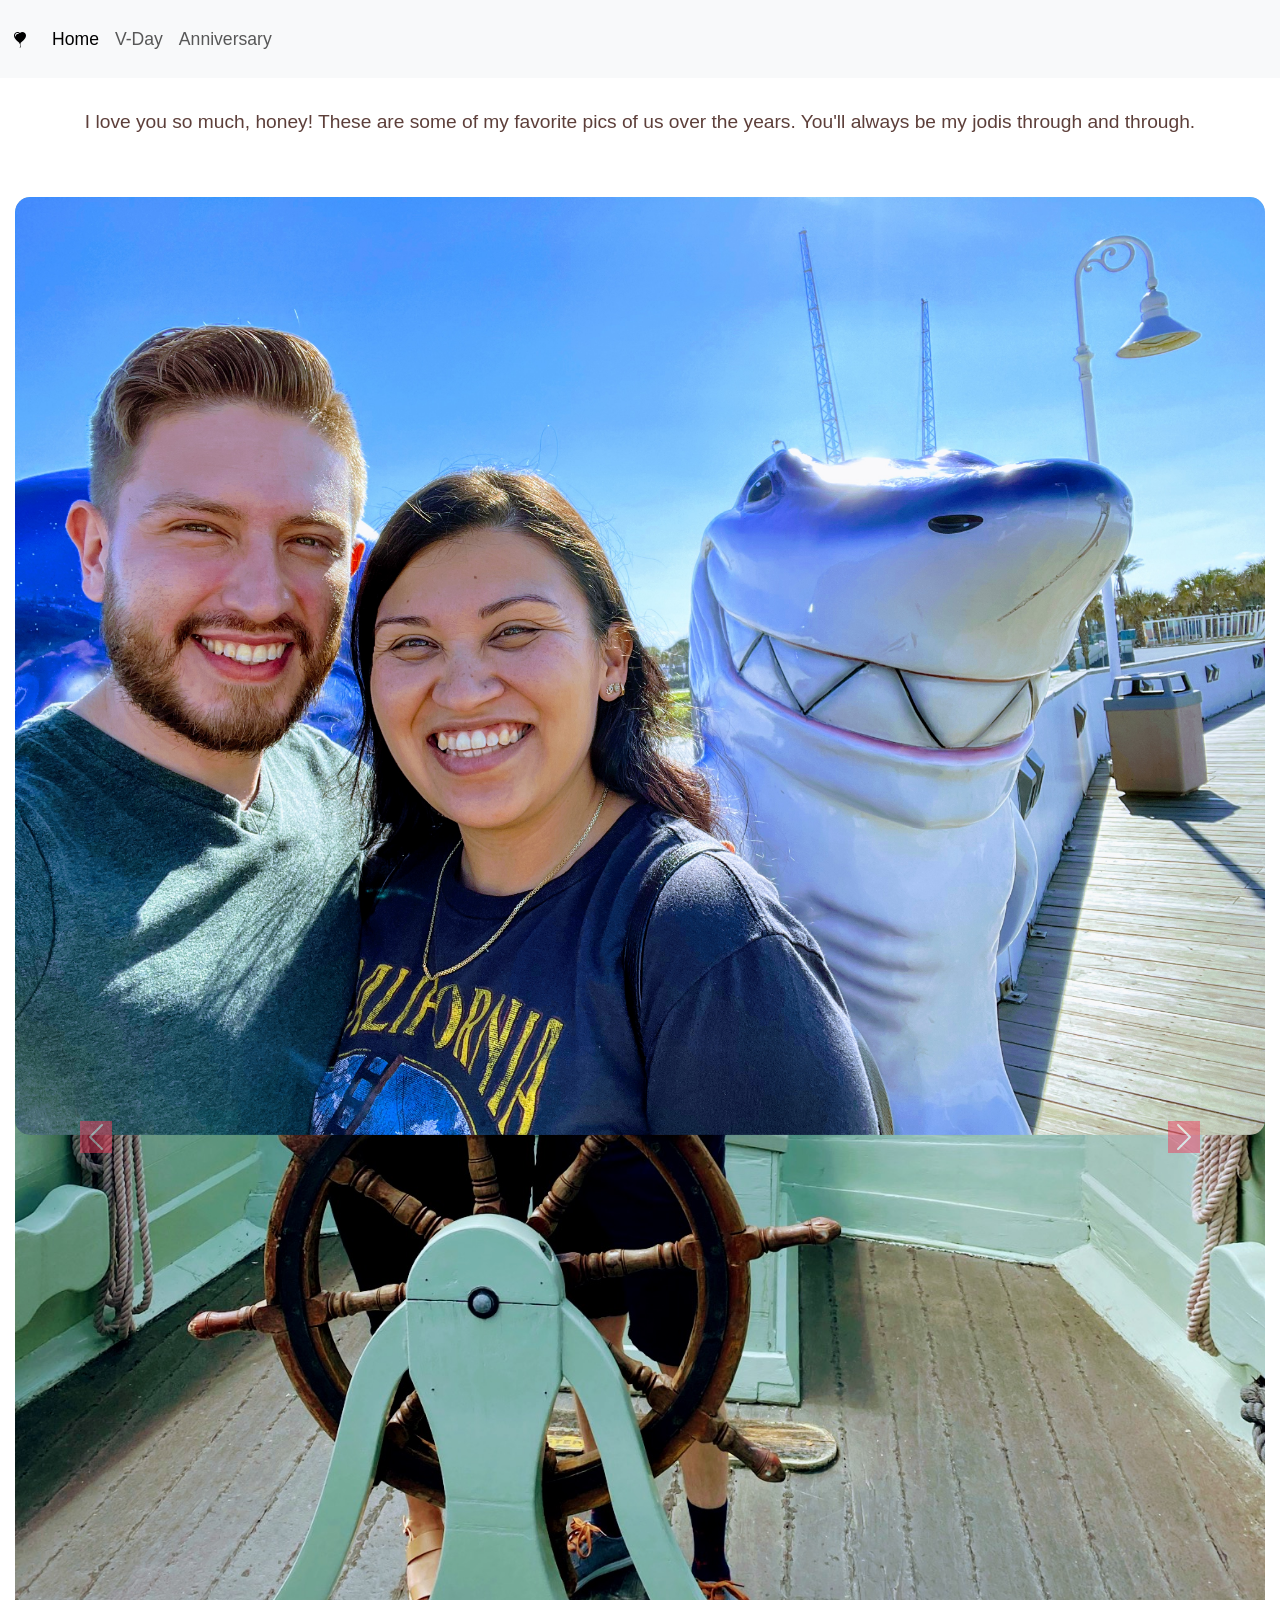
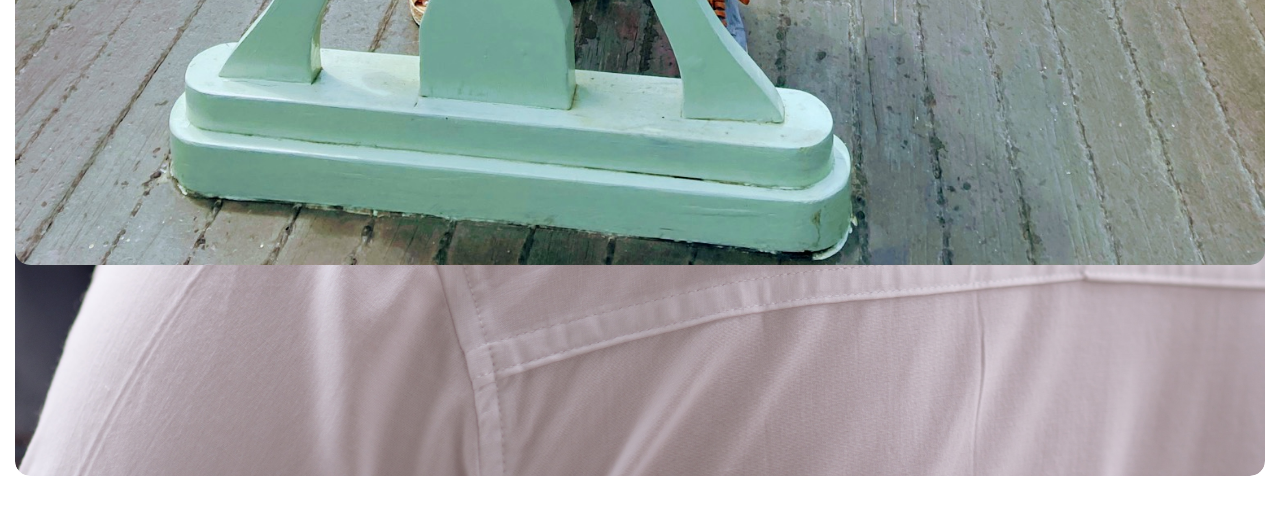
==== index.html @ f852d756 "initial commit" ====
<!DOCTYPE html>
<html lang="en">

<head>
    <meta charset="UTF-8">
    <meta name="viewport" content="width=device-width, initial-scale=1.0">
    <link href="https://cdn.jsdelivr.net/npm/bootstrap@5.3.3/dist/css/bootstrap.min.css" rel="stylesheet"
        integrity="sha384-QWTKZyjpPEjISv5WaRU9OFeRpok6YctnYmDr5pNlyT2bRjXh0JMhjY6hW+ALEwIH" crossorigin="anonymous">
    <link rel="stylesheet" href="./CSS/styles.css">
    <title>ILLoveYouMyJodis</title>
</head>

<body>

    <nav class="navbar navbar-expand-lg bg-body-tertiary sticky-top">
        <div class="container-fluid">
            <a class="navbar-brand" href="#"><svg xmlns="http://www.w3.org/2000/svg" width="16" height="16"
                    fill="currentColor" class="bi bi-balloon-heart-fill" viewBox="0 0 16 16">
                    <path fill-rule="evenodd"
                        d="M8.49 10.92C19.412 3.382 11.28-2.387 8 .986 4.719-2.387-3.413 3.382 7.51 10.92l-.234.468a.25.25 0 1 0 .448.224l.04-.08c.009.17.024.315.051.45.068.344.208.622.448 1.102l.013.028c.212.422.182.85.05 1.246-.135.402-.366.751-.534 1.003a.25.25 0 0 0 .416.278l.004-.007c.166-.248.431-.646.588-1.115.16-.479.212-1.051-.076-1.629-.258-.515-.365-.732-.419-1.004a2 2 0 0 1-.037-.289l.008.017a.25.25 0 1 0 .448-.224l-.235-.468ZM6.726 1.269c-1.167-.61-2.8-.142-3.454 1.135-.237.463-.36 1.08-.202 1.85.055.27.467.197.527-.071.285-1.256 1.177-2.462 2.989-2.528.234-.008.348-.278.14-.386" />
                </svg>
            </a>
            <button class="navbar-toggler" type="button" data-bs-toggle="collapse" data-bs-target="#navbarNav"
                aria-controls="navbarNav" aria-expanded="false" aria-label="Toggle navigation">
                <span class="navbar-toggler-icon"></span>
            </button>
            <div class="collapse navbar-collapse" id="navbarNav">
                <ul class="navbar-nav">
                    <li class="nav-item">
                        <a class="nav-link active" aria-current="page" href="/index.html">Home</a>
                    </li>
                    <li class="nav-item">
                        <a class="nav-link" href="/v-day.html">V-Day</a>
                    </li>
                    <li class="nav-item">
                        <a class="nav-link" href="/Anniversary.html">Anniversary</a>
                    </li>
                </ul>
            </div>
        </div>
    </nav>

    <div class="d-flex align-items-center justify-content-center">
        <p class="contentElement">
            I love you so much, honey! These are some of my favorite pics of us over the years. You'll always be my jodis
            through and through.
        </p>
    </div>
    <div class="d-flex align-items-center justify-content-center">
        <div id="carouselExampleAutoplaying"
            class="carousel slide carousel-fade contentElement"
            data-bs-ride="carousel">
            <div class="carousel-inner">
                <div class="carousel-item active">
                    <img src="./Images/Engagement.JPG" class="d-block w-100" alt="...">
                </div>
                <div class="carousel-item">
                    <img src="./Images/IMG_3852.jpg" class="d-block w-100" alt="...">
                </div>
                <div class="carousel-item">
                    <img src="./Images/IMG_5692.jpg" class="d-block w-100" alt="...">
                </div>
                <div class="carousel-item active">
                    <img src="./Images/IMG_0100.JPG" class="d-block w-100" alt="...">
                </div>
                <div class="carousel-item">
                    <img src="./Images/IMG_0163.jpg" class="d-block w-100" alt="...">
                </div>
                <div class="carousel-item">
                    <img src="./Images/IMG_0204.jpg" class="d-block w-100" alt="...">
                </div>
                <div class="carousel-item active">
                    <img src="./Images/IMG_0323.jpg" class="d-block w-100" alt="...">
                </div>
                <div class="carousel-item">
                    <img src="./Images/IMG_0348.JPG" class="d-block w-100" alt="...">
                </div>
                <div class="carousel-item">
                    <img src="./Images/IMG_0388.JPG" class="d-block w-100" alt="...">
                </div>
                <div class="carousel-item active">
                    <img src="./Images/IMG_0956.jpg" class="d-block w-100" alt="...">
                </div>
                <div class="carousel-item">
                    <img src="./Images/IMG_1222.jpg" class="d-block w-100" alt="...">
                </div>
                <div class="carousel-item">
                    <img src="./Images/IMG_1268.JPG" class="d-block w-100" alt="...">
                </div>
            </div>
            <button class="carousel-control-prev" type="button" data-bs-target="#carouselExampleAutoplaying"
                data-bs-slide="prev">
                <span class="carousel-control-prev-icon" aria-hidden="true"></span>
                <span class="visually-hidden">Previous</span>
            </button>
            <button class="carousel-control-next" type="button" data-bs-target="#carouselExampleAutoplaying"
                data-bs-slide="next">
                <span class="carousel-control-next-icon" aria-hidden="true"></span>
                <span class="visually-hidden">Next</span>
            </button>
        </div>
    </div>

    <script src="https://cdn.jsdelivr.net/npm/bootstrap@5.3.3/dist/js/bootstrap.bundle.min.js"
        integrity="sha384-YvpcrYf0tY3lHB60NNkmXc5s9fDVZLESaAA55NDzOxhy9GkcIdslK1eN7N6jIeHz"
        crossorigin="anonymous"></script>
</body>

</html>
---- CSS/styles.css ----
body {
    font-family: 'Montserrat', sans-serif;
    color: #5d3f3a;  /* Darker text for good readability */
    margin: 0;
    padding: 0;
    border: 0;
}

.navbar {
    background-color: #f03e5f;  /* Valentine Red */
    padding: 1rem 0;  /* Make navbar a bit taller */
}

.navbar-brand svg {
    height: 30px;  /* Slightly bigger icon */
}

.nav-link {
    padding: 10px 20px;
    font-size: 1.1rem;  /* Slightly larger font for readability */
}

.nav-link:hover {
    color: #f8e5e0 !important;  /* Light pink on hover */
}

.card {
    background-color: #fff;
    border-radius: 15px;
    box-shadow: 0 4px 6px rgba(0, 0, 0, 0.1);
}

.card-body {
    padding: 2rem;
}

.card-text {
    line-height: 1.8;
    font-size: 1.2rem;
    text-align: center;
    color: #5d3f3a;
}

.card-img-top {
    border-top-left-radius: 15px;
    border-top-right-radius: 15px;
    object-fit: cover;
    height: 250px;
}

.vdayCard {
    margin-top: 20px;
    margin-bottom: 50px;
    display: flex;
    justify-content: center;
    align-items: center;
}

.tile {
    max-width: 100%;
    width: 23rem;
    text-align: center;
    background-color: #fff;
    border-radius: 15px;
    box-shadow: 0 4px 6px rgba(0, 0, 0, 0.1);
}

.contentElement {
    margin-top: 30px;  /* Adds spacing between content */
    margin-bottom: 30px;  /* Adds space below the text */
    padding: 0 15px;
    font-size: 1.2rem;
    text-align: center;
}

.carousel {
    margin-top: 30px;
    margin-bottom: 30px;
}

.carousel-inner {
    border-radius: 15px;
    overflow: hidden;
}

.carousel-item img {
    border-radius: 15px;  /* Rounded corners for carousel images */
    object-fit: cover;
}

.carousel-control-prev-icon, .carousel-control-next-icon {
    background-color: #f03e5f;  /* Red control arrows */
}


@media (max-width: 576px) {
    .carousel-inner img {
        object-fit: cover;
    }

    .tile {
        width: 90%;
    }

    .card-text {
        font-size: 1rem;
    }

    .navbar-brand svg {
        height: 25px;
    }

    .nav-link {
        font-size: 1rem;
    }
}
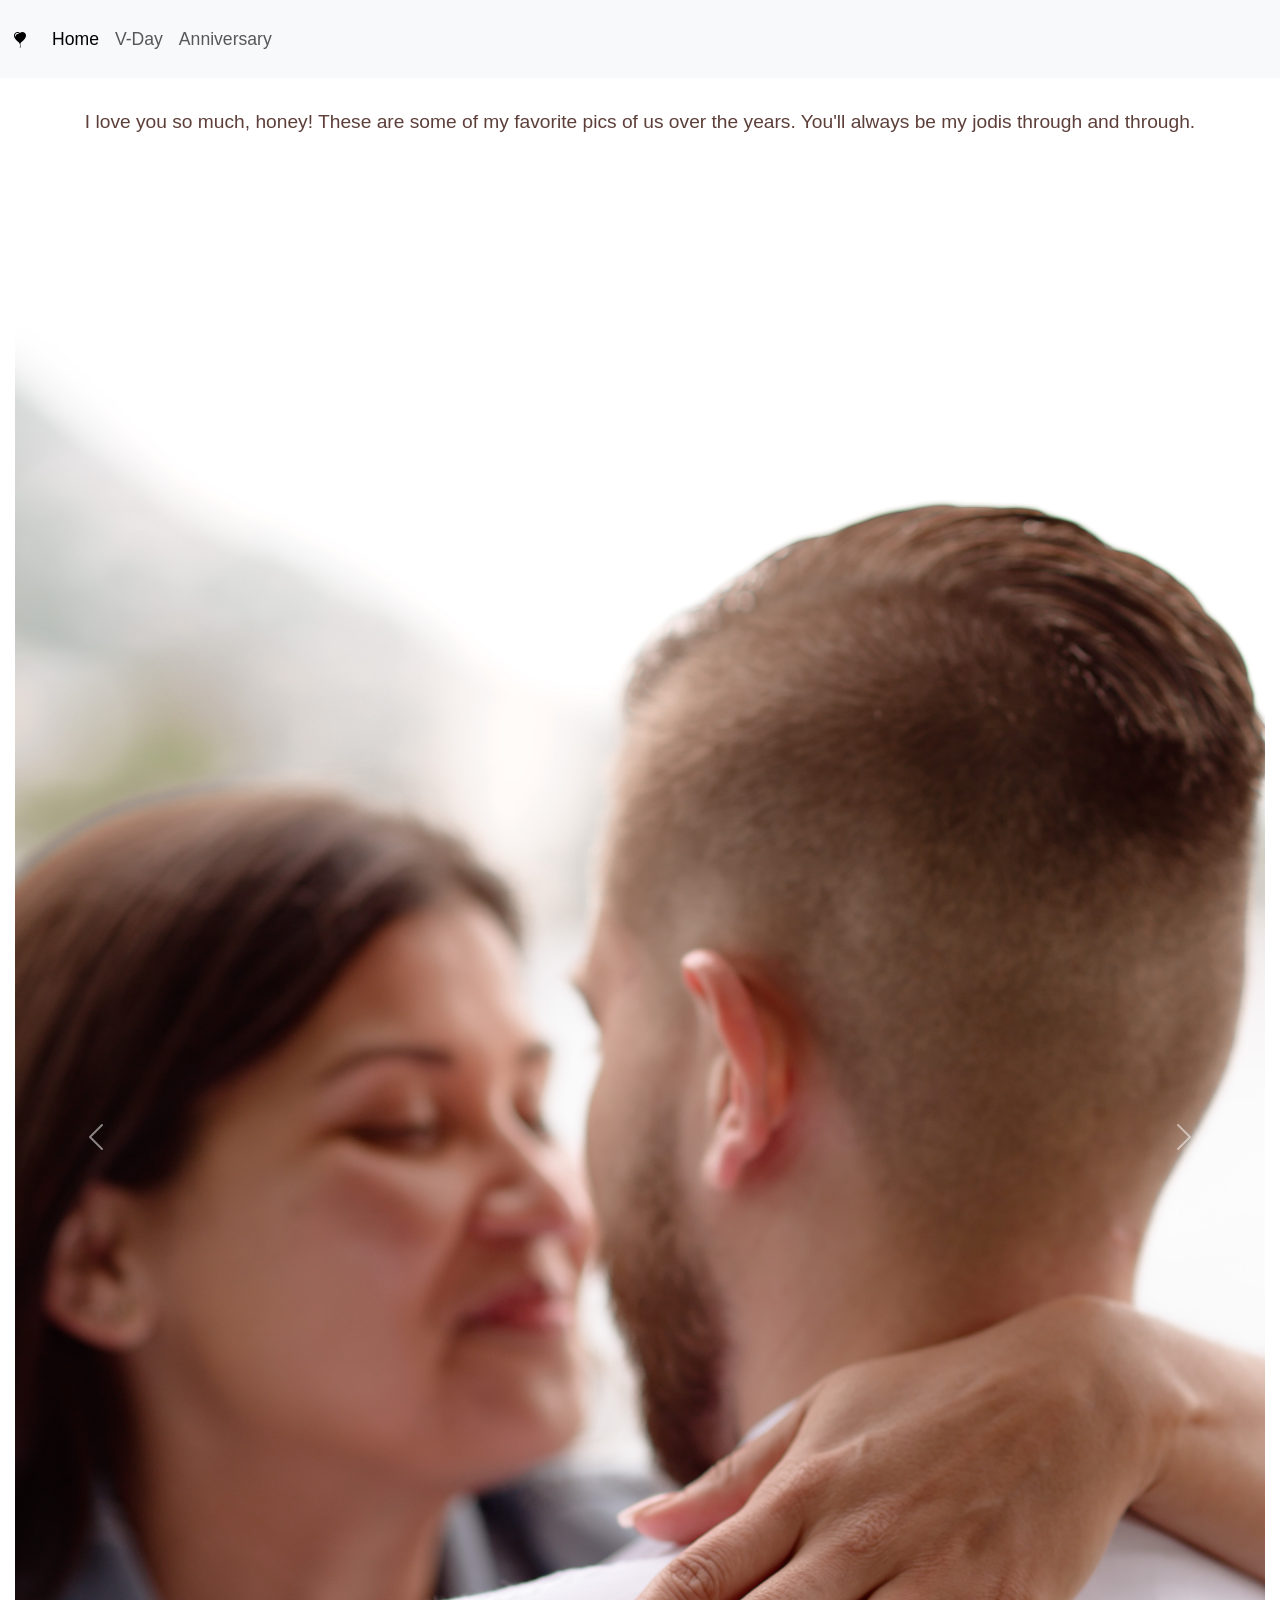
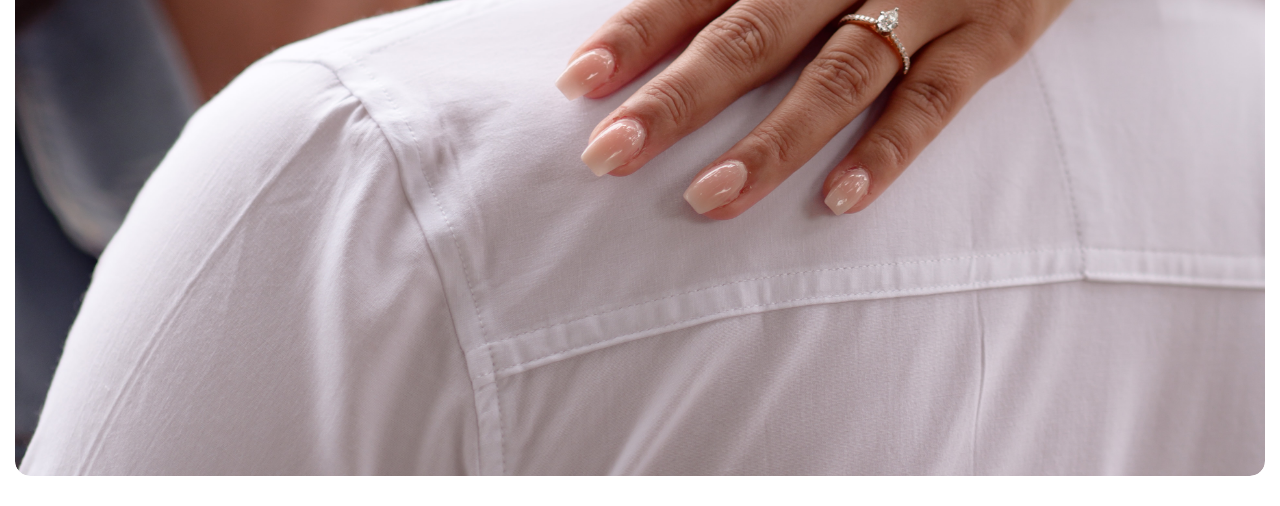
==== commit 24f8f476: "Fix carousel and add anniversary post" ====
--- a/index.html
+++ b/index.html
@@ -14,7 +14,7 @@
 
     <nav class="navbar navbar-expand-lg bg-body-tertiary sticky-top">
         <div class="container-fluid">
-            <a class="navbar-brand" href="#"><svg xmlns="http://www.w3.org/2000/svg" width="16" height="16"
+            <a class="navbar-brand" href="./index.html"><svg xmlns="http://www.w3.org/2000/svg" width="16" height="16"
                     fill="currentColor" class="bi bi-balloon-heart-fill" viewBox="0 0 16 16">
                     <path fill-rule="evenodd"
                         d="M8.49 10.92C19.412 3.382 11.28-2.387 8 .986 4.719-2.387-3.413 3.382 7.51 10.92l-.234.468a.25.25 0 1 0 .448.224l.04-.08c.009.17.024.315.051.45.068.344.208.622.448 1.102l.013.028c.212.422.182.85.05 1.246-.135.402-.366.751-.534 1.003a.25.25 0 0 0 .416.278l.004-.007c.166-.248.431-.646.588-1.115.16-.479.212-1.051-.076-1.629-.258-.515-.365-.732-.419-1.004a2 2 0 0 1-.037-.289l.008.017a.25.25 0 1 0 .448-.224l-.235-.468ZM6.726 1.269c-1.167-.61-2.8-.142-3.454 1.135-.237.463-.36 1.08-.202 1.85.055.27.467.197.527-.071.285-1.256 1.177-2.462 2.989-2.528.234-.008.348-.278.14-.386" />
@@ -27,13 +27,13 @@
             <div class="collapse navbar-collapse" id="navbarNav">
                 <ul class="navbar-nav">
                     <li class="nav-item">
-                        <a class="nav-link active" aria-current="page" href="/index.html">Home</a>
+                        <a class="nav-link active" aria-current="page" href="./index.html">Home</a>
                     </li>
                     <li class="nav-item">
-                        <a class="nav-link" href="/v-day.html">V-Day</a>
+                        <a class="nav-link" href="./v-day.html">V-Day</a>
                     </li>
                     <li class="nav-item">
-                        <a class="nav-link" href="/Anniversary.html">Anniversary</a>
+                        <a class="nav-link" href="./Anniversary.html">Anniversary</a>
                     </li>
                 </ul>
             </div>
@@ -60,7 +60,7 @@
                 <div class="carousel-item">
                     <img src="./Images/IMG_5692.jpg" class="d-block w-100" alt="...">
                 </div>
-                <div class="carousel-item active">
+                <div class="carousel-item">
                     <img src="./Images/IMG_0100.JPG" class="d-block w-100" alt="...">
                 </div>
                 <div class="carousel-item">
@@ -69,7 +69,7 @@
                 <div class="carousel-item">
                     <img src="./Images/IMG_0204.jpg" class="d-block w-100" alt="...">
                 </div>
-                <div class="carousel-item active">
+                <div class="carousel-item">
                     <img src="./Images/IMG_0323.jpg" class="d-block w-100" alt="...">
                 </div>
                 <div class="carousel-item">
@@ -78,7 +78,7 @@
                 <div class="carousel-item">
                     <img src="./Images/IMG_0388.JPG" class="d-block w-100" alt="...">
                 </div>
-                <div class="carousel-item active">
+                <div class="carousel-item">
                     <img src="./Images/IMG_0956.jpg" class="d-block w-100" alt="...">
                 </div>
                 <div class="carousel-item">
@@ -86,6 +86,60 @@
                 </div>
                 <div class="carousel-item">
                     <img src="./Images/IMG_1268.JPG" class="d-block w-100" alt="...">
+                </div>
+                <div class="carousel-item">
+                    <img src="./Images/IMG_1709.jpg" class="d-block w-100" alt="...">
+                </div>
+                <div class="carousel-item">
+                    <img src="./Images/IMG_3215.JPG" class="d-block w-100" alt="...">
+                </div>
+                <div class="carousel-item">
+                    <img src="./Images/IMG_3439.jpg" class="d-block w-100" alt="...">
+                </div>
+                <div class="carousel-item">
+                    <img src="./Images/IMG_3592.JPG" class="d-block w-100" alt="...">
+                </div>
+                <div class="carousel-item">
+                    <img src="./Images/IMG_3791.JPG" class="d-block w-100" alt="...">
+                </div>
+                <div class="carousel-item">
+                    <img src="./Images/IMG_3993.JPG" class="d-block w-100" alt="...">
+                </div>
+                <div class="carousel-item">
+                    <img src="./Images/IMG_5176.jpg" class="d-block w-100" alt="...">
+                </div>
+                <div class="carousel-item">
+                    <img src="./Images/IMG_5215.jpg" class="d-block w-100" alt="...">
+                </div>
+                <div class="carousel-item">
+                    <img src="./Images/IMG_6274.jpg" class="d-block w-100" alt="...">
+                </div>
+                <div class="carousel-item">
+                    <img src="./Images/IMG_6354.jpg" class="d-block w-100" alt="...">
+                </div>
+                <div class="carousel-item">
+                    <img src="./Images/IMG_6793.JPG" class="d-block w-100" alt="...">
+                </div>
+                <div class="carousel-item">
+                    <img src="./Images/IMG_7092.JPG" class="d-block w-100" alt="...">
+                </div>
+                <div class="carousel-item">
+                    <img src="./Images/IMG_7384.jpg" class="d-block w-100" alt="...">
+                </div>
+                <div class="carousel-item">
+                    <img src="./Images/IMG_8307.jpg" class="d-block w-100" alt="...">
+                </div>
+                <div class="carousel-item">
+                    <img src="./Images/IMG_8331.JPG" class="d-block w-100" alt="...">
+                </div>
+                <div class="carousel-item">
+                    <img src="./Images/IMG_8442.JPG" class="d-block w-100" alt="...">
+                </div>
+                <div class="carousel-item">
+                    <img src="./Images/IMG_9518.jpg" class="d-block w-100" alt="...">
+                </div>
+                <div class="carousel-item">
+                    <img src="./Images/IMG_9890.jpg" class="d-block w-100" alt="...">
                 </div>
             </div>
             <button class="carousel-control-prev" type="button" data-bs-target="#carouselExampleAutoplaying"
--- a/CSS/styles.css
+++ b/CSS/styles.css
@@ -88,10 +88,6 @@
     object-fit: cover;
 }
 
-.carousel-control-prev-icon, .carousel-control-next-icon {
-    background-color: #f03e5f;  /* Red control arrows */
-}
-
 
 @media (max-width: 576px) {
     .carousel-inner img {
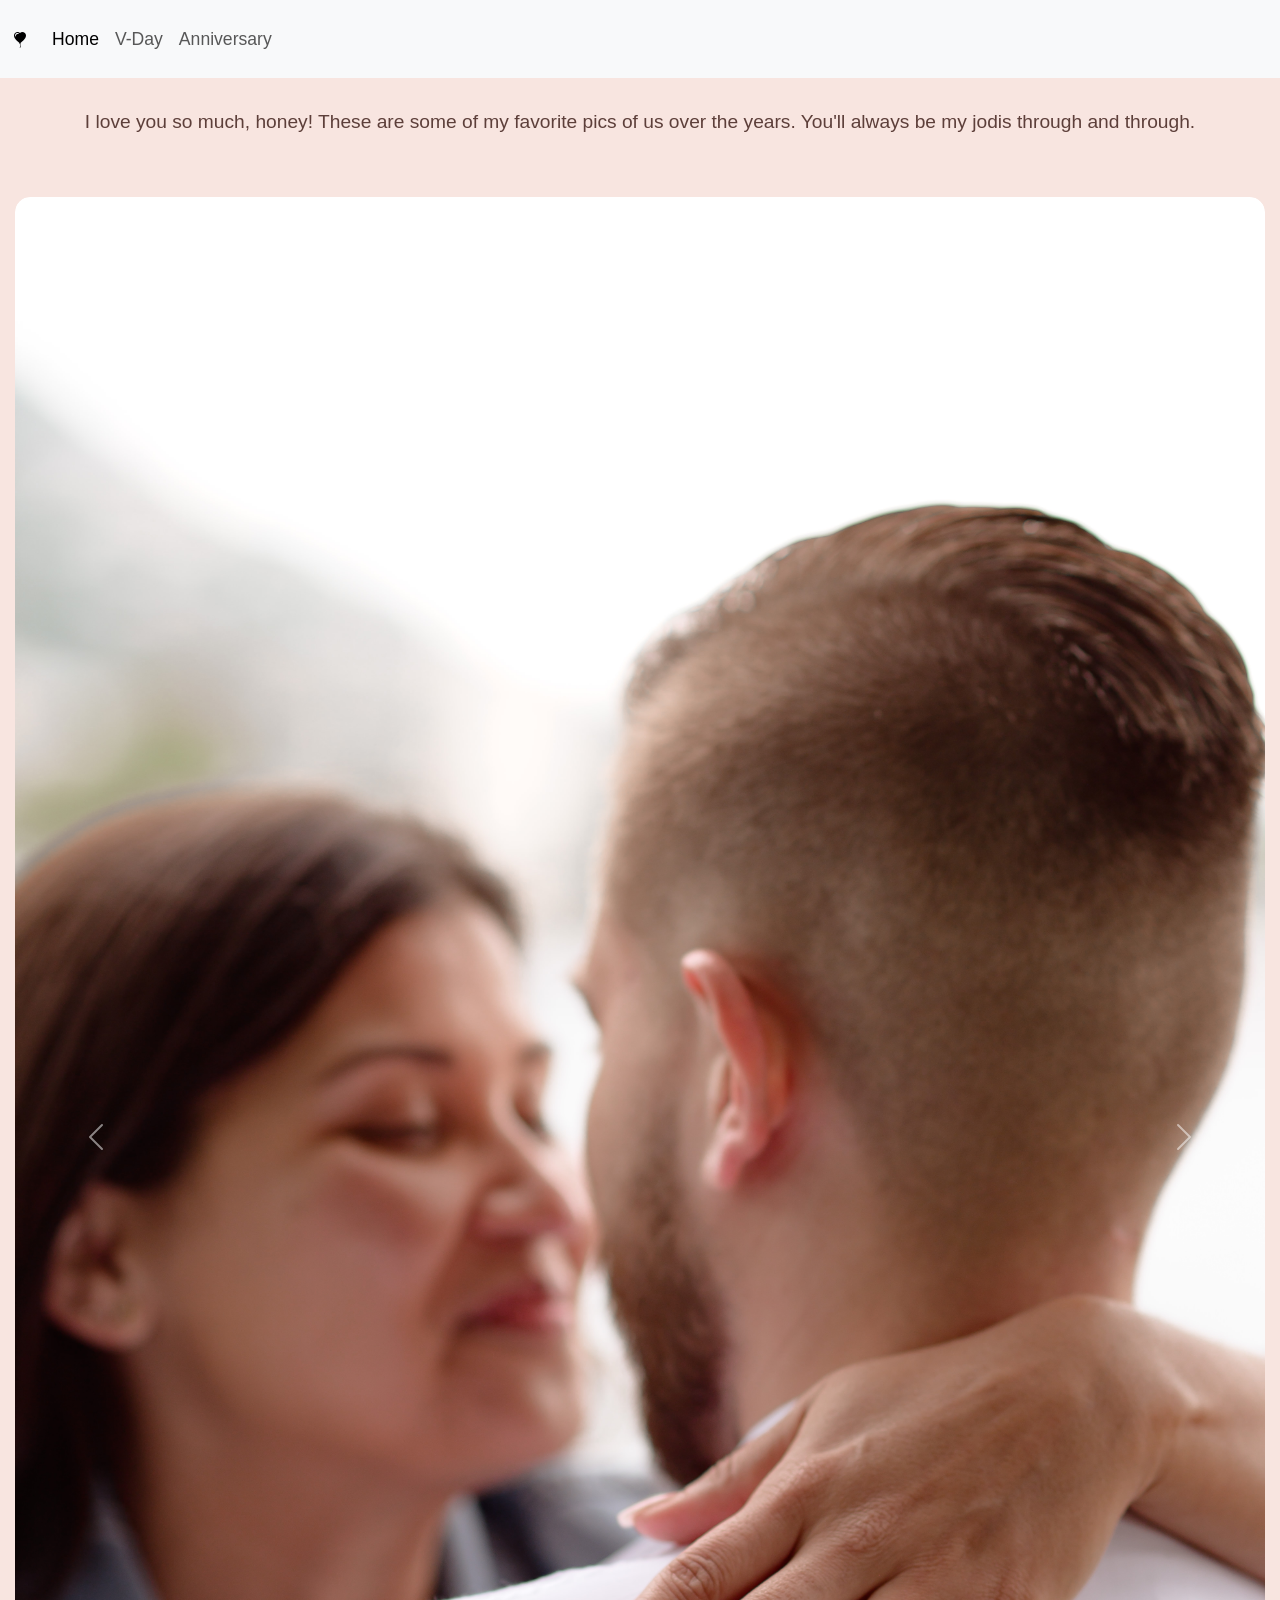
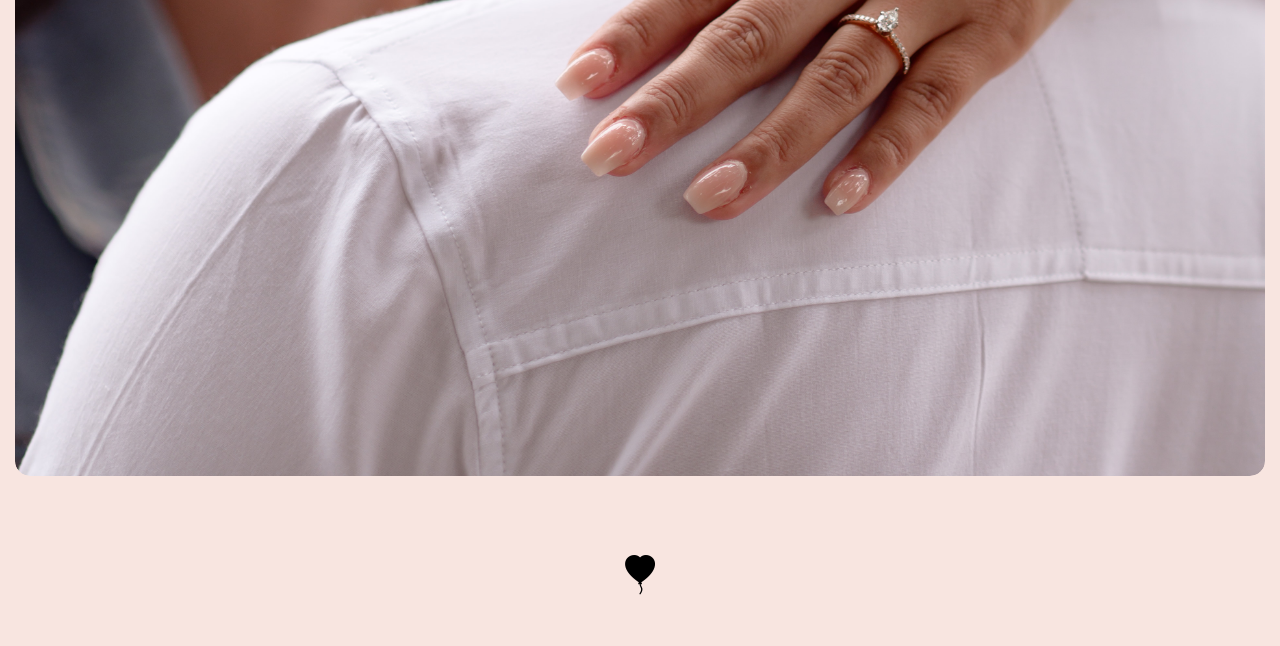
==== commit c12c237b: "Finish standardizing styling, add song to home page, and add footer icon" ====
--- a/index.html
+++ b/index.html
@@ -6,6 +6,7 @@
     <meta name="viewport" content="width=device-width, initial-scale=1.0">
     <link href="https://cdn.jsdelivr.net/npm/bootstrap@5.3.3/dist/css/bootstrap.min.css" rel="stylesheet"
         integrity="sha384-QWTKZyjpPEjISv5WaRU9OFeRpok6YctnYmDr5pNlyT2bRjXh0JMhjY6hW+ALEwIH" crossorigin="anonymous">
+    <link rel="stylesheet" href="https://cdn.jsdelivr.net/npm/bootstrap-icons@1.11.3/font/bootstrap-icons.min.css">
     <link rel="stylesheet" href="./CSS/styles.css">
     <title>ILLoveYouMyJodis</title>
 </head>
@@ -42,13 +43,13 @@
 
     <div class="d-flex align-items-center justify-content-center">
         <p class="contentElement">
-            I love you so much, honey! These are some of my favorite pics of us over the years. You'll always be my jodis
+            I love you so much, honey! These are some of my favorite pics of us over the years. You'll always be my
+            jodis
             through and through.
         </p>
     </div>
     <div class="d-flex align-items-center justify-content-center">
-        <div id="carouselExampleAutoplaying"
-            class="carousel slide carousel-fade contentElement"
+        <div id="carouselExampleAutoplaying" class="carousel slide carousel-fade contentElement"
             data-bs-ride="carousel">
             <div class="carousel-inner">
                 <div class="carousel-item active">
@@ -155,6 +156,14 @@
         </div>
     </div>
 
+    <div class="d-flex align-items-center justify-content-center footer">
+        <i class="bi bi-balloon-heart-fill" style="font-size:40px; color:black;"></i>
+    </div>
+
+    <audio autoplay>
+        <source src="./Song/12 Tonight And Every Night.m4a">
+    </audio>
+
     <script src="https://cdn.jsdelivr.net/npm/bootstrap@5.3.3/dist/js/bootstrap.bundle.min.js"
         integrity="sha384-YvpcrYf0tY3lHB60NNkmXc5s9fDVZLESaAA55NDzOxhy9GkcIdslK1eN7N6jIeHz"
         crossorigin="anonymous"></script>
--- a/CSS/styles.css
+++ b/CSS/styles.css
@@ -4,6 +4,7 @@
     margin: 0;
     padding: 0;
     border: 0;
+    background-color: #f8e5e0;
 }
 
 .navbar {
@@ -88,6 +89,11 @@
     object-fit: cover;
 }
 
+.footer {
+    margin-top: 40px;
+    margin-bottom: 40px;
+}
+
 
 @media (max-width: 576px) {
     .carousel-inner img {
